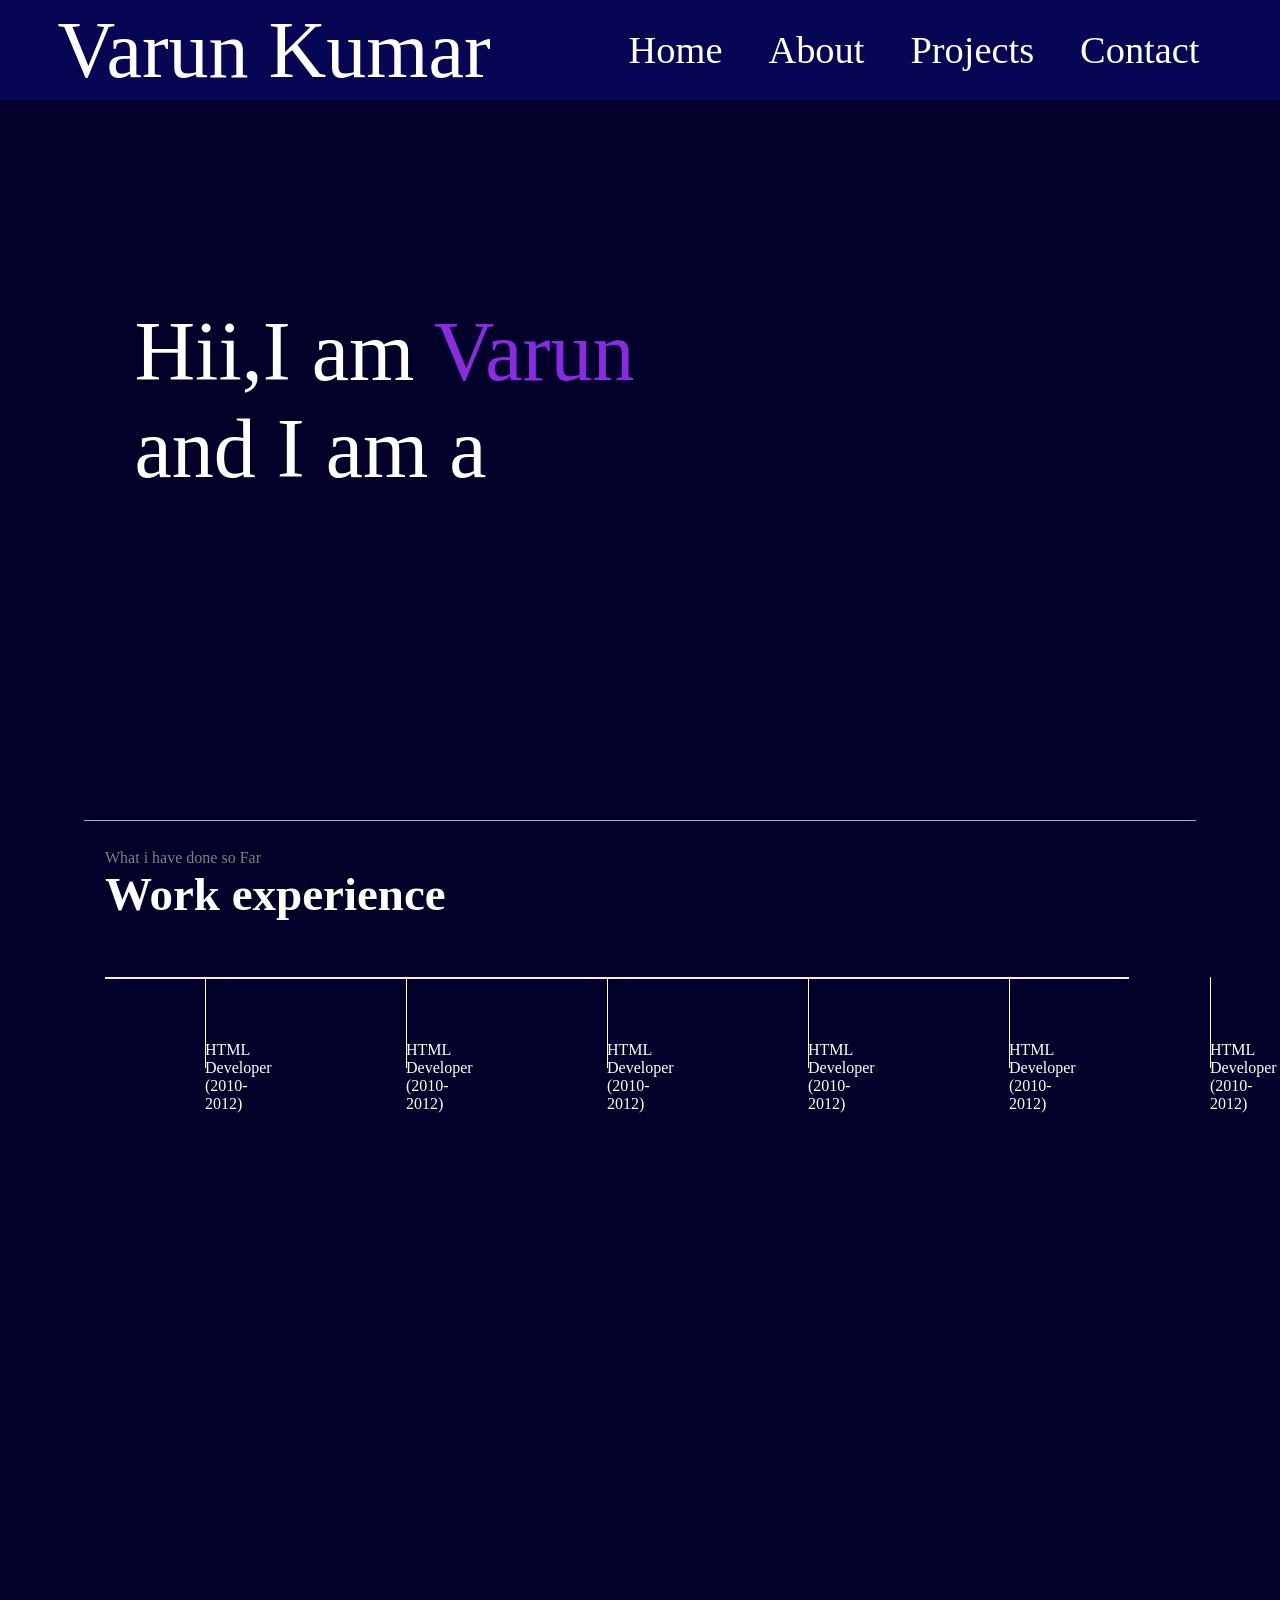
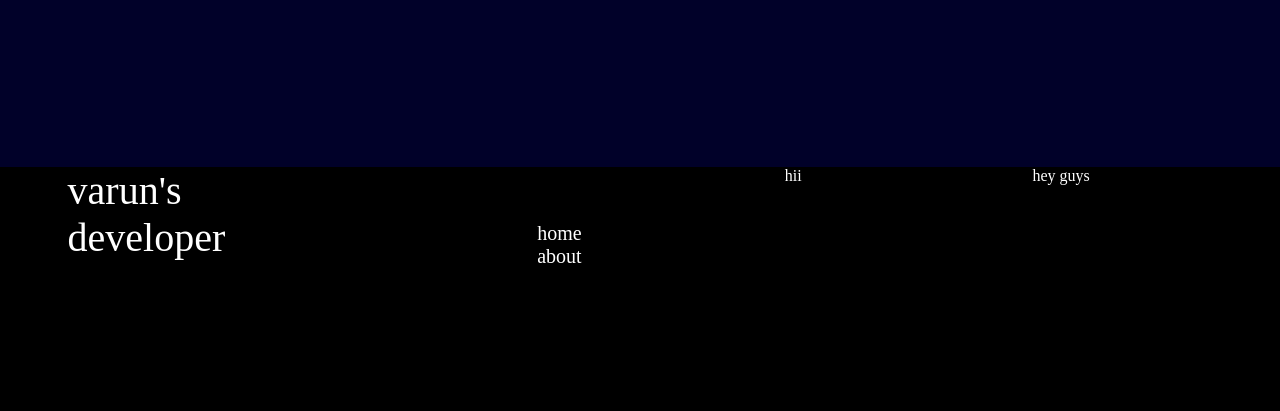
==== website.html @ 5062b9a1 "Add files via upload" ====
<!DOCTYPE html>
<html>
    <head>
        <title>
            Varun Kumar
        </title>
        <style>
            *{
                margin: 0;
                padding: 0;
            }
            body{
                background-color: rgb(1, 1, 41);
                Color: white;
            }
            nav{
                display: flex;
                justify-content: space-around;
                align-items: center;
                height: 100px;
                background-color: rgb(6, 6, 85)
            }
            nav ul{
                display: flex;
                justify-content: center;
            }
            nav ul li{
                list-style: none;
                margin: 0 23px;
            }
            nav ul li a{
                text-decoration: none;
                color: white;
            }
            nav ul li a:hover{
                color: rgb(124, 124, 240);
                font-size: 2.0rem;
            }
            main hr{
                border: 0;
                background-color: #a7a3dd;
                height: 1.2px;
                margin: 60px 84px;
            }
            .left{
                font-size: 5.0rem;
            }
            .right{
                font-size: 2.4rem;
            }
            .firstsection{
                display: flex;
                justify-content: space-around;
                align-items: center;
                margin-top: 105px;
                margin-left: 105px;
            }
            .firstsection div{
                width: 45%;
            }
            .leftsection{
                font-size: 84px;
            }
            .rightsection{
                height: 390px;
            }
            .rightsection img{
                width: 600px;
            }
            .allo{
                color: #8a2be2;
            }
            .grey-text{
                color: grey;
                height: 2px;
            }
            #element{
                color: #8a2be2;    
            } 
            .secondsection{
                max-width: 80vw;
                margin-left: 105px;
                margin-top: -32px;
                height: 900px;
            }
            .hredit{
                margin-top: 225px;
            }
            .secondsection h1{
                font-size: 47px;
            }
            .secondsection .box{
                background-color: antiquewhite;
                width: 80vw;
                height: 2px;
                margin-top: 56px ;
                display: flex;
            }
            .secondsection .vertical{
                height: 91px;
                width: 1px;
                background-color: white;
                margin: 0 100px;
            }
            .vertical-text{
                margin-bottom: 46px;
                margin-top: 46px;
            }
            .image-top{
                height: 44px;
            }   
            .footer{
                height: 244px;
                justify-content: space-evenly;
                background-color: black;
                display:flex;
            }
            .footer-first{
                font-size: 40px;
            }
            .footer ul{
                list-style: none;
            }
            .footer-second{
                font-size: 20px;
                margin-left: 222px;
                margin-top: 55px;
            }
            .footer > div{
                width: 180px;
            }
        </style>
    </head>
    <body>
        <script src="https://unpkg.com/typed.js@2.1.0/dist/typed.umd.js"></script>
        <header>
            <nav>
                <div class="left">
                    Varun Kumar
                </div>
                <div class="right">
                    <ul>
                        <li><a href="C:/Users/Admin/Desktop/coading/website.html">Home</a></li>
                        <li><a href="C:/Users/Admin/Desktop/coading/about.html">About</a></li>
                        <li><a href="C:/Users/Admin/Desktop/coading/Projects.html">Projects</a></li>
                        <li><a href="C:/Users/Admin/Desktop/coading/contacts.html">Contact</a></li>
                    </ul>
                </div>
            </nav>
        </header>
        
        <main>
            <section class="firstsection">
                <div class="leftsection">
                    Hii,I am <span class="allo">Varun</span> <br>
                    and I am a<br>
                    <span id="element"></span> 
                    <script>
                     var typed = new Typed('#element', {
                         strings: ['App Developer', 'Web Developer'],
                         typeSpeed: 70, 
                         loop: true,
                        });
                    </script>
                </div>
                <div class="rightsection">
                    <img src="developerlogo.png"alt="">
                </div>
            </section>
            <hr class="hredit"></hr>
            <section class="secondsection">
                <span class="grey-text">What i have done so Far</span>
                <h1>Work experience</h1>
                <div class="box">
                    <div class="vertical">
                        <img class="image-top" src="developerlogo.png" alt="">
                        <div class="vertical-text">
                            HTML Developer (2010-2012)
                        </div>
                    </div>
                    <div class="vertical">
                        <img class="image-top" src="developerlogo.png" alt="">
                        <div class="vertical-text">
                            HTML Developer (2010-2012)
                        </div>
                    </div>
                    <div class="vertical">
                        <img class="image-top" src="developerlogo.png" alt="">
                        <div class="vertical-text">
                            HTML Developer (2010-2012)
                        </div>
                    </div>
                    <div class="vertical">
                        <img class="image-top" src="developerlogo.png" alt="">
                        <div class="vertical-text">
                            HTML Developer (2010-2012)
                        </div>
                    </div>
                    <div class="vertical">
                        <img class="image-top" src="developerlogo.png" alt="">
                        <div class="vertical-text">
                            HTML Developer (2010-2012)
                        </div>
                    </div>
                    <div class="vertical">
                        <img class="image-top" src="developerlogo.png" alt="">
                        <div class="vertical-text">
                            HTML Developer (2010-2012)
                        </div>
                    </div>
                    <div class="vertical">
                        <img class="image-top" src="developerlogo.png" alt="">
                        <div class="vertical-text">
                            HTML Developer (2010-2012)
                        </div>
                    </div>
                    <div class="vertical">
                        <img class="image-top" src="developerlogo.png" alt="">
                        <div class="vertical-text">
                            HTML Developer (2010-2012)
                        </div>
                    </div>
                </div>
            </section>
        </main><br>
        <footer class="footer">
            <div class="footer-first">
                varun's developer
            </div>
            <div class="footer-second">
                <ul>
                    <li>home</li>
                    <li>about</li>
                </ul>
            </div>
            <div class="footer-third">hii</div>
            <div class="footer-fourth">hey guys</div>
        </footer>
        
    </body>
</html>
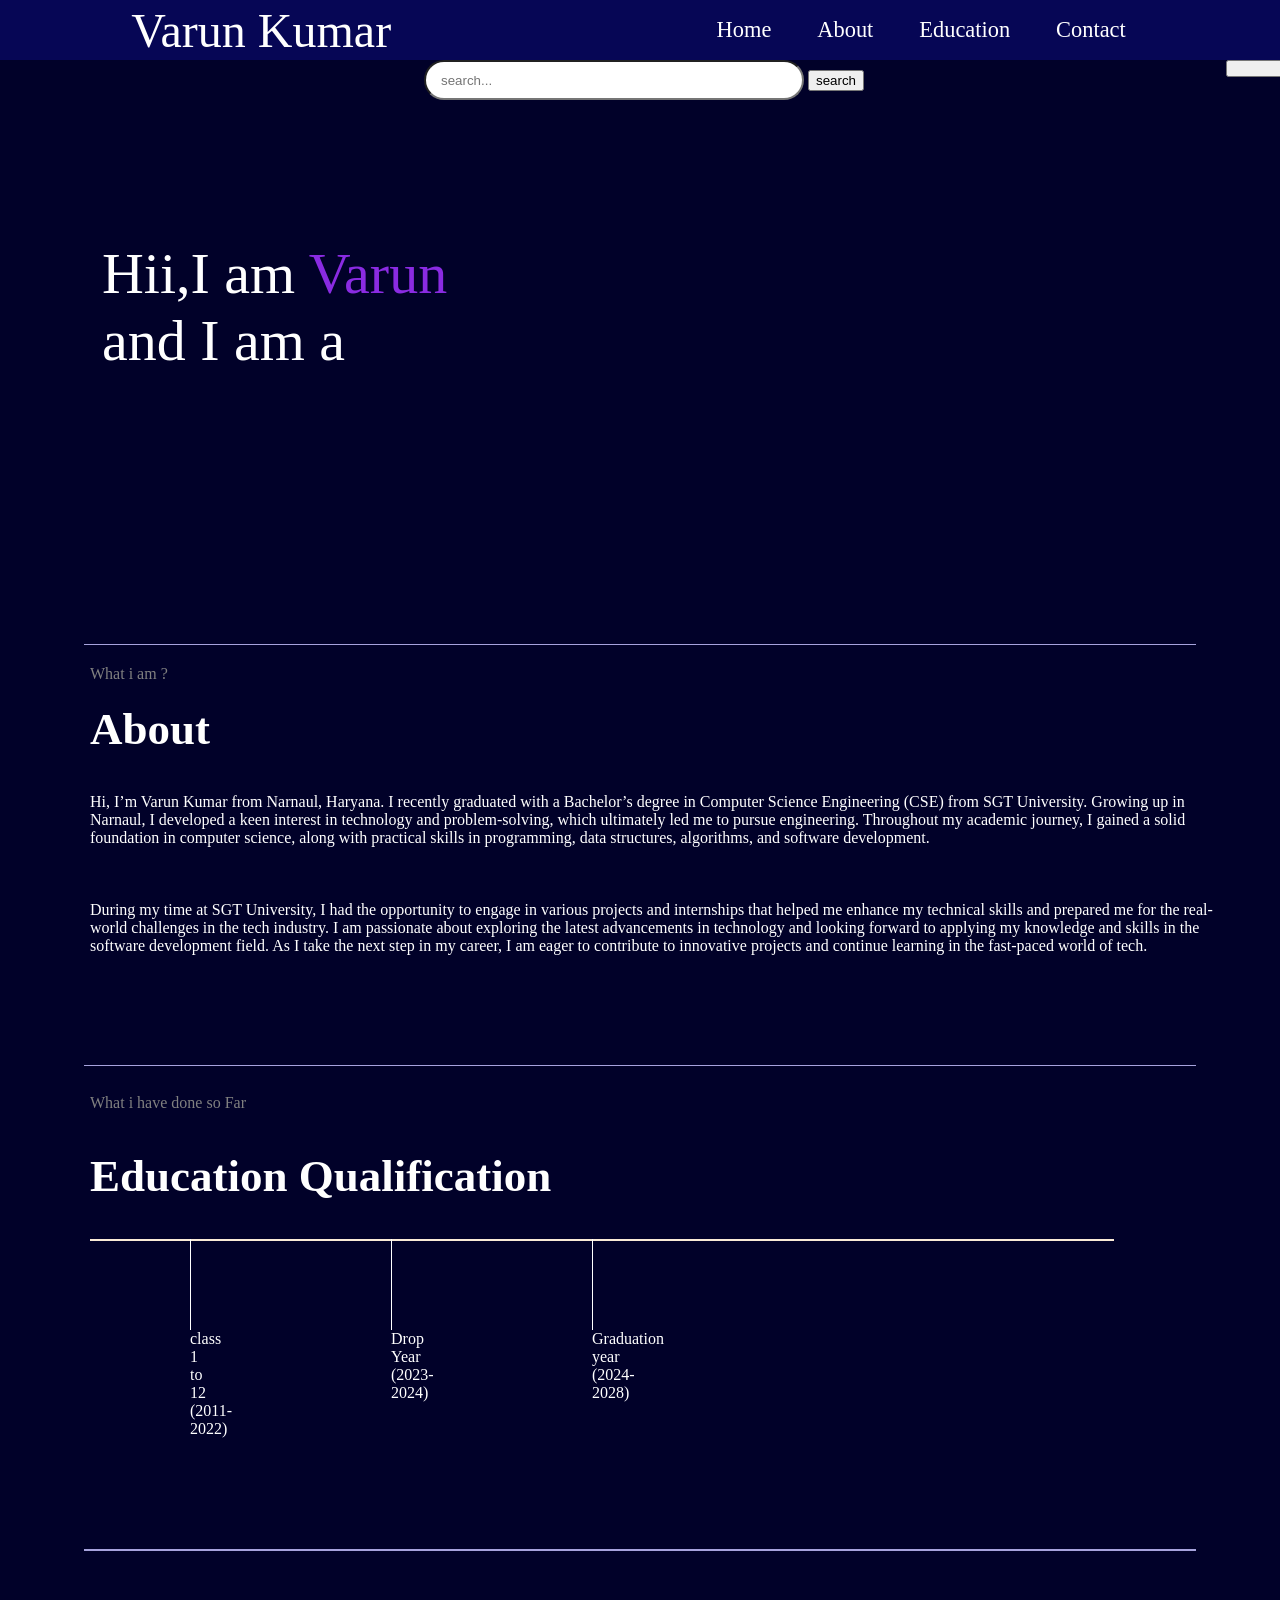
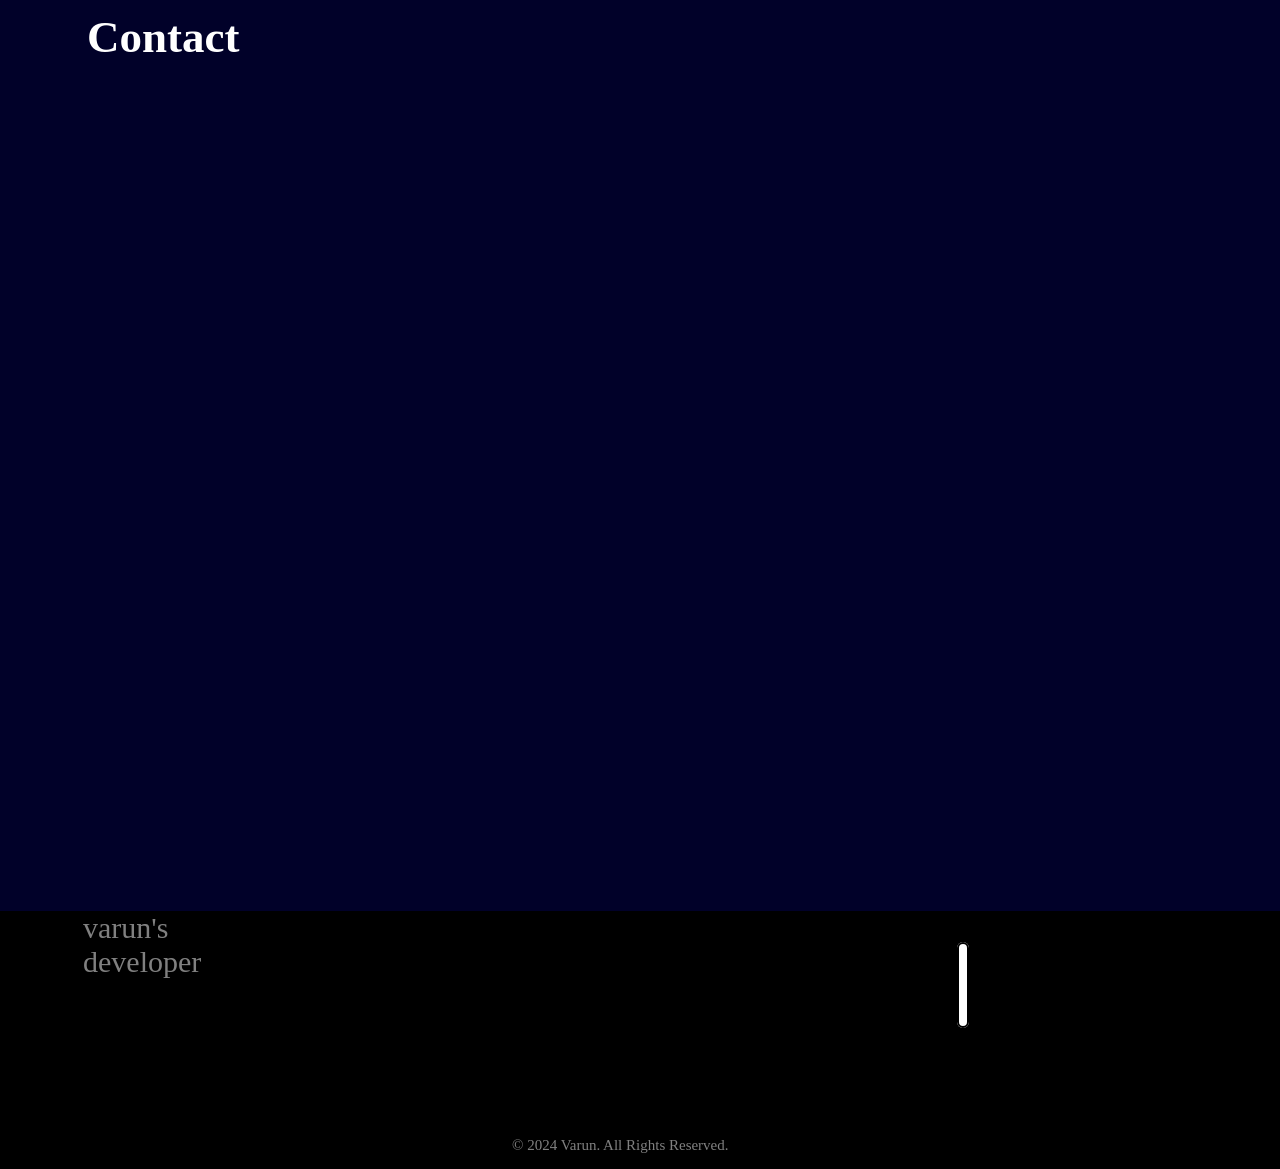
==== commit 04d5804d: "Add files via upload" ====
--- a/website.html
+++ b/website.html
@@ -4,153 +4,48 @@
         <title>
             Varun Kumar
         </title>
-        <style>
-            *{
-                margin: 0;
-                padding: 0;
-            }
-            body{
-                background-color: rgb(1, 1, 41);
-                Color: white;
-            }
-            nav{
-                display: flex;
-                justify-content: space-around;
-                align-items: center;
-                height: 100px;
-                background-color: rgb(6, 6, 85)
-            }
-            nav ul{
-                display: flex;
-                justify-content: center;
-            }
-            nav ul li{
-                list-style: none;
-                margin: 0 23px;
-            }
-            nav ul li a{
-                text-decoration: none;
-                color: white;
-            }
-            nav ul li a:hover{
-                color: rgb(124, 124, 240);
-                font-size: 2.0rem;
-            }
-            main hr{
-                border: 0;
-                background-color: #a7a3dd;
-                height: 1.2px;
-                margin: 60px 84px;
-            }
-            .left{
-                font-size: 5.0rem;
-            }
-            .right{
-                font-size: 2.4rem;
-            }
-            .firstsection{
-                display: flex;
-                justify-content: space-around;
-                align-items: center;
-                margin-top: 105px;
-                margin-left: 105px;
-            }
-            .firstsection div{
-                width: 45%;
-            }
-            .leftsection{
-                font-size: 84px;
-            }
-            .rightsection{
-                height: 390px;
-            }
-            .rightsection img{
-                width: 600px;
-            }
-            .allo{
-                color: #8a2be2;
-            }
-            .grey-text{
-                color: grey;
-                height: 2px;
-            }
-            #element{
-                color: #8a2be2;    
-            } 
-            .secondsection{
-                max-width: 80vw;
-                margin-left: 105px;
-                margin-top: -32px;
-                height: 900px;
-            }
-            .hredit{
-                margin-top: 225px;
-            }
-            .secondsection h1{
-                font-size: 47px;
-            }
-            .secondsection .box{
-                background-color: antiquewhite;
-                width: 80vw;
-                height: 2px;
-                margin-top: 56px ;
-                display: flex;
-            }
-            .secondsection .vertical{
-                height: 91px;
-                width: 1px;
-                background-color: white;
-                margin: 0 100px;
-            }
-            .vertical-text{
-                margin-bottom: 46px;
-                margin-top: 46px;
-            }
-            .image-top{
-                height: 44px;
-            }   
-            .footer{
-                height: 244px;
-                justify-content: space-evenly;
-                background-color: black;
-                display:flex;
-            }
-            .footer-first{
-                font-size: 40px;
-            }
-            .footer ul{
-                list-style: none;
-            }
-            .footer-second{
-                font-size: 20px;
-                margin-left: 222px;
-                margin-top: 55px;
-            }
-            .footer > div{
-                width: 180px;
-            }
-        </style>
+        <link rel="icon" href="https://jmp.sh/s/3P9sDcMKSlcAtALTMRyN" type="image/png">
+        <link rel="stylesheet" href="style.css">
+        <script src="https://kit.fontawesome.com/b70c6fa44a.js" crossorigin="anonymous"></script>
+        <script src="https://unpkg.com/typed.js@2.1.0/dist/typed.umd.js"></script>
     </head>
     <body>
-        <script src="https://unpkg.com/typed.js@2.1.0/dist/typed.umd.js"></script>
-        <header>
-            <nav>
-                <div class="left">
-                    Varun Kumar
+        <nav>
+            <div class="left">
+                Varun Kumar
+            </div>
+            <div class="right">
+                <ul>
+                    <li><a href="#firstsection">Home</a></li>
+                    <li><a href="#thirdsection">About</a></li>
+                    <li><a href="#secondsection">Education</a></li>
+                    <li><a href="#fourthsection">Contact</a></li>
+                </ul>
+            </div>
+        </nav>
+        <div class="searchbutton">
+        <div class="searchandbutton">
+            <div class="search-bar">
+                <input type="search"placeholder="search..."style="width:40%;height:40px;padding: 15px;border-radius: 70px 70px;">
+                <button type="submit">
+                    search
+                </button>
+            </div><br><br>
+        </div>
+        <div class="buttons">
+            <button class="btn">
+                <div class="header__buttons">
+                    <a href="resume.pdf" className="btn btn-outline">
+                        <ul>
+                            <i class="fa-solid fa-arrow-down-long"></i>
+                        </ul>
+                    </a>
                 </div>
-                <div class="right">
-                    <ul>
-                        <li><a href="C:/Users/Admin/Desktop/coading/website.html">Home</a></li>
-                        <li><a href="C:/Users/Admin/Desktop/coading/about.html">About</a></li>
-                        <li><a href="C:/Users/Admin/Desktop/coading/Projects.html">Projects</a></li>
-                        <li><a href="C:/Users/Admin/Desktop/coading/contacts.html">Contact</a></li>
-                    </ul>
-                </div>
-            </nav>
-        </header>
-        
+            </button>
+        </div>
+    </div>
         <main>
-            <section class="firstsection">
+            <section id="firstsection" class="firstsection">
                 <div class="leftsection">
                     Hii,I am <span class="allo">Varun</span> <br>
                     and I am a<br>
@@ -164,78 +59,79 @@
                     </script>
                 </div>
                 <div class="rightsection">
-                    <img src="developerlogo.png"alt="">
+                    <img src="image.png"alt="">
                 </div>
             </section>
             <hr class="hredit"></hr>
-            <section class="secondsection">
+            <section id="thirdsection" class="thirdsection">
+                <span class="thirdgrey-text">  
+                    What i am ?
+                </span>
+                <h1 class="thirdadjust">About</h1>
+                <p class="aboutpp">Hi, I’m Varun Kumar from Narnaul, Haryana. I recently graduated with a Bachelor’s degree in Computer Science Engineering (CSE) from SGT University. Growing up in Narnaul, I developed a keen interest in technology and problem-solving, which ultimately led me to pursue engineering. Throughout my academic journey, I gained a solid foundation in computer science, along with practical skills in programming, data structures, algorithms, and software development. <br><br><br><br>
+
+                    During my time at SGT University, I had the opportunity to engage in various projects and internships that helped me enhance my technical skills and prepared me for the real-world challenges in the tech industry. I am passionate about exploring the latest advancements in technology and looking forward to applying my knowledge and skills in the software development field. As I take the next step in my career, I am eager to contribute to innovative projects and continue learning in the fast-paced world of tech.
+                </p>
+            </section>
+            <hr class="hredit"></hr>
+            <section id="secondsection" class="secondsection">
                 <span class="grey-text">What i have done so Far</span>
-                <h1>Work experience</h1>
+                <h1>Education Qualification</h1>
                 <div class="box">
                     <div class="vertical">
                         <img class="image-top" src="developerlogo.png" alt="">
                         <div class="vertical-text">
-                            HTML Developer (2010-2012)
+                            class 1 to 12 (2011-2022)
                         </div>
                     </div>
                     <div class="vertical">
                         <img class="image-top" src="developerlogo.png" alt="">
                         <div class="vertical-text">
-                            HTML Developer (2010-2012)
+                            Drop Year (2023-2024)
                         </div>
                     </div>
                     <div class="vertical">
                         <img class="image-top" src="developerlogo.png" alt="">
                         <div class="vertical-text">
-                            HTML Developer (2010-2012)
-                        </div>
-                    </div>
-                    <div class="vertical">
-                        <img class="image-top" src="developerlogo.png" alt="">
-                        <div class="vertical-text">
-                            HTML Developer (2010-2012)
-                        </div>
-                    </div>
-                    <div class="vertical">
-                        <img class="image-top" src="developerlogo.png" alt="">
-                        <div class="vertical-text">
-                            HTML Developer (2010-2012)
-                        </div>
-                    </div>
-                    <div class="vertical">
-                        <img class="image-top" src="developerlogo.png" alt="">
-                        <div class="vertical-text">
-                            HTML Developer (2010-2012)
-                        </div>
-                    </div>
-                    <div class="vertical">
-                        <img class="image-top" src="developerlogo.png" alt="">
-                        <div class="vertical-text">
-                            HTML Developer (2010-2012)
-                        </div>
-                    </div>
-                    <div class="vertical">
-                        <img class="image-top" src="developerlogo.png" alt="">
-                        <div class="vertical-text">
-                            HTML Developer (2010-2012)
+                            Graduation year (2024-2028)
                         </div>
                     </div>
                 </div>
             </section>
-        </main><br>
+            <hr class="hredit"></hr>
+            <section id="fourthsection" class="fourthsection">
+                <h4 class="fourthadjust">Contact</h4>
+            </section>
+        </main>
         <footer class="footer">
-            <div class="footer-first">
-                varun's developer
+            <div class="flex">
+                <div class="footer-first">
+                    varun's developer
+                </div>
+            
+                <div class="footer-second">
+                    <ul>
+                        <a href="https://www.instagram.com/ivarun.k/">
+                            <i class="fa-brands fa-square-instagram"></i>
+                        </a>
+                    </ul>
+                </div>
+                <div class="footer-third">
+                    <ul>
+                        <a href="https://snapchat.com/t/mA3sVgMl">
+                            <i class="fa-brands fa-square-snapchat"></i>
+                        </a>
+                    </ul>
+                </div>
+                <div class="footer-fourth">
+                    <ul>
+                        <a href="https://github.com/varun4522">
+                            <i class="fa-brands fa-github"></i>
+                        </a>
+                    </ul>
+                </div>
             </div>
-            <div class="footer-second">
-                <ul>
-                    <li>home</li>
-                    <li>about</li>
-                </ul>
-            </div>
-            <div class="footer-third">hii</div>
-            <div class="footer-fourth">hey guys</div>
-        </footer>
-        
+            <div class="rights">© 2024 Varun. All Rights Reserved.</div>
+        </footer> 
     </body>
 </html>
--- a/style.css
+++ b/style.css
@@ -0,0 +1,233 @@
+//float property image ko text k idhar udhar karna 
+//position text k upper or lower 
+//pseudo class a:link hover visited active <a>
+//shadow text-shadow box-shadow
+//icons on website 
+//transformlef right on many types of design etc like as 3d art (https://youtu.be/wRNinF7YQqQ?si=1fxfESbePQNFLRRX)
+//animation (https://youtu.be/wRNinF7YQqQ?si=1fxfESbePQNFLRRX)
+//responsive (https://youtu.be/HG10yrq1pbk?si%3D5uIXzAf_ecjvCqmJ)
+//portfoliourl(https://youtu.be/oFnIe-RpkE4?si%3Dio0RfQ7Xhwq1tuSI)
+//website hosturl(https://youtu.be/4eMnz8VbgyM?si%3DV3JEXK654Uu_MRE1)
+// css crash courseurl(https://youtu.be/K1naz9wBwKU?si%3DzaeG-WN2cTNeSe3L)
+*{
+    margin: 0;
+    padding: 0;
+}
+body{
+    background-color: rgb(1, 1, 41);
+    Color: white;
+    margin: 0px;
+}
+nav{
+    display: flex;
+    justify-content: space-around;
+    align-items: center;
+    height: 60px;
+    background-color: rgb(6, 6, 85)
+}
+nav ul{
+    display: flex;
+    justify-content: center;
+}
+nav ul li{
+    list-style: none;
+    margin: 0 23px;
+}
+nav ul li a{
+    text-decoration: none;
+    color: white;
+}
+nav ul li a:hover{
+    color: rgb(124, 124, 240);
+    font-size: 1.38rem;
+}
+.search-bar{
+    width:950px;
+}
+.searchandbutton{
+    display: flex;
+    margin-left:424px;
+    margin-right: -148px;
+}
+.btn{
+    font-size: 11px;
+    margin-right: 15px;
+}
+.searchbutton{
+    display:flex
+}
+.header__buttons{
+    margin-right: 32px;
+}
+.left{
+    font-size: 3.0rem;
+}
+.right{
+    font-size: 1.4rem;
+}
+.firstsection{
+    display: flex;
+    justify-content: space-around;
+    align-items: center;
+    margin-top: 140px;
+    margin-left: 90px;
+}
+.firstsection div{
+    width: 48%;
+}
+.leftsection{
+    font-size: 58px;
+}
+.rightsection img{
+    width: 380px;
+}
+.allo{
+    color: #8a2be2;
+}
+main hr{
+    border: 0;
+    background-color: #a7a3dd;
+    height: 1.2px;
+    margin: 60px 84px;
+}
+#element{
+    color: #8a2be2;    
+} 
+.secondsection{
+    margin-left: 90px;
+    margin-top: -32px;
+    height: 185px;
+}
+.aboutpp{
+    margin-right:57px;
+}
+.grey-text{
+    color: grey;
+    height: 2px;
+}
+.hredit{
+    margin-top: 270px;
+}
+.secondhredit{
+    margin-top: 187px;
+    border: 0;
+    background-color: #a7a3dd;
+    height: 1.2px;
+    margin: 60px 84px;
+}
+.secondsection h1{
+    font-size: 45px;
+}
+.secondsection .box{
+    background-color: antiquewhite;
+    width: 80vw;
+    height: 2px;
+    display: flex;
+}
+.secondsection .vertical{
+    height: 91px;
+    width: 1px;
+    background-color: white;
+    margin: 0 100px;
+}
+.vertical-text{
+    margin-bottom: 46px;
+    margin-top: 73px;
+}
+.image-top{
+    height: 44px;
+} 
+.thirdsection{
+    margin-left: 90px;
+    margin-top: -40px;
+    height: 130px;    
+}
+.thirdadjust{
+    font-size: 45px;
+    margin-top: 20px;
+    //animation: myslide;
+    animation-iteration-count: infinite; 
+    animation-duration: 5s;
+    animation-delay: 5s;
+    animation-timing-function: linear;
+
+}
+@keyframes myslide{
+    from{margin-left:100%;}
+    to{margin-left: 0%;}
+}
+.thirdgrey-text{
+    color: grey;
+    margin-top: 2px;
+}
+.fourthsection{
+    margin-top: 50px;
+    margin-left: 87px;
+    height: 900px;
+}
+.fourthgrey-text{
+    color: grey;
+    margin-top: 2px;
+} 
+.fourthadjust{
+    font-size: 45px;
+}
+.footer{
+    background-color: black;
+}
+.footer-first{
+    width: 120px;
+    Height: 82px;
+    font-size: 30px;
+    margin-left: 83px;
+}
+.footer > div{
+    width: 120px;
+}
+.footer-second{
+    margin-left: 212px;
+    margin-top: 20px;
+}
+.footer-third{
+    margin-left: 212px;
+    margin-top: 20px;
+}
+.footer-fourth{
+    margin-left: 212px;
+    margin-top: 20px;
+}
+.footer .rights{
+    padding: 15px 0;
+    font-size: 15px;
+    margin: auto;
+    margin-top: 82px;
+}
+.footer ul{
+    list-style: none;
+}
+.footer > div{
+    width: 256px;
+    color: grey;
+}
+.footer .flex{
+    display: flex;
+}
+.fa-github{
+    color:black;
+    background-color: white;
+    font-size: 67px;
+    border-radius: 25px;
+    border: 2px solid #000000;
+    padding: 4px;
+}
+.fa-square-snapchat{
+    color:yellow;
+    font-size: 71px;
+}
+.fa-square-instagram{
+    color:palevioletred;
+    font-size: 71px;
+}
+.rights{
+    margin-bottom: -28px;
+}
